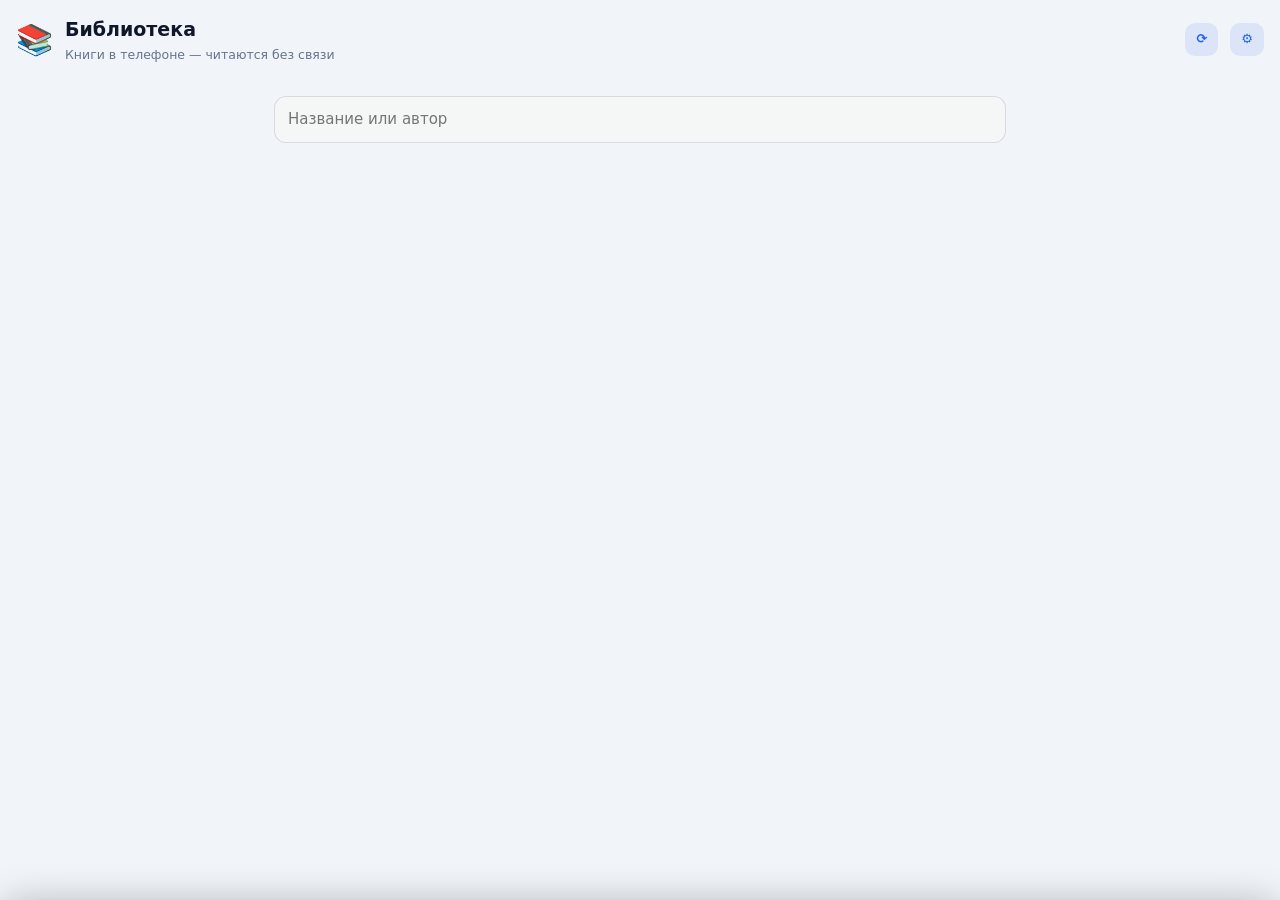
==== app/src/main/assets/library.html @ a39f12bd "Pocket 1.5 (WIP): библиотека без связи и читалка - Library.kt: книги из модуля «Библиотека» SWDS ска" ====
<!doctype html>
<html lang="ru"><head><meta charset="utf-8"><meta name="viewport" content="width=device-width, initial-scale=1, viewport-fit=cover">
<title>Библиотека</title><link rel="stylesheet" href="app.css">
<style>
body { padding: 0 0 40px; }
.hd { padding: 16px 16px 6px; display: flex; gap: 12px; align-items: center; }
.hd .ic { font-size: 30px; } .hd h2 { margin: 0; font-size: 19px; } .hd p { margin: 2px 0 0; font-size: 12.5px; color: var(--muted); } .hd .sp { flex: 1; }
.wrap { padding: 0 14px; max-width: 760px; margin: 0 auto; }
.search { position: sticky; top: 0; z-index: 4; background: var(--bg); padding: 8px 0 10px; display: flex; gap: 8px; }
.search input { flex: 1; }
.chips { display: flex; gap: 6px; overflow-x: auto; scrollbar-width: none; padding-bottom: 8px; }
.chips::-webkit-scrollbar { display: none; }
.chips button { flex: none; padding: 7px 12px; border-radius: 99px; border: 1px solid var(--line); background: var(--surface); color: var(--text); font: inherit; font-size: 13.5px; font-weight: 600; }
.chips button.on { background: var(--accent); border-color: var(--accent); color: #fff; }
.h { font-size: 11.5px; font-weight: 700; text-transform: uppercase; letter-spacing: .06em; color: var(--muted); margin: 16px 2px 8px; }
.cont { display: grid; grid-auto-flow: column; grid-auto-columns: 84%; gap: 10px; overflow-x: auto; scroll-snap-type: x mandatory; padding-bottom: 6px; scrollbar-width: none; }
.cc { display: flex; gap: 12px; background: var(--surface); border: 1px solid var(--line); border-radius: 18px; padding: 12px; scroll-snap-align: start; }
.cc .cv { width: 70px; flex: none; }
.cc .bd { flex: 1; min-width: 0; display: flex; flex-direction: column; gap: 3px; }
.cc b { font-size: 15px; line-height: 1.25; display: -webkit-box; -webkit-line-clamp: 2; -webkit-box-orient: vertical; overflow: hidden; }
.cc small { color: var(--muted); font-size: 12.5px; }
.bar { height: 6px; border-radius: 6px; background: var(--line); overflow: hidden; margin-top: auto; } .bar i { display: block; height: 100%; background: var(--accent); }
.grid { display: grid; grid-template-columns: repeat(auto-fill, minmax(102px, 1fr)); gap: 16px 12px; }
.bk { min-width: 0; } .bk .t { font-size: 12.5px; font-weight: 700; line-height: 1.25; margin-top: 7px; display: -webkit-box; -webkit-line-clamp: 2; -webkit-box-orient: vertical; overflow: hidden; }
.bk .a { font-size: 11px; color: var(--muted); white-space: nowrap; overflow: hidden; text-overflow: ellipsis; }
.cv { position: relative; aspect-ratio: 2/3; border-radius: 5px 9px 9px 5px; overflow: hidden; box-shadow: 0 1px 2px rgba(0,0,0,.2), 0 8px 18px -8px rgba(0,0,0,.5); background: #334155; }
.cv img { width: 100%; height: 100%; object-fit: cover; display: block; }
.cv::before { content: ""; position: absolute; left: 0; top: 0; bottom: 0; width: 7%; z-index: 2; background: linear-gradient(90deg, rgba(0,0,0,.28), rgba(255,255,255,.12) 55%, transparent); }
.cv .gen { position: absolute; inset: 0; padding: 20% 10% 10% 14%; color: #fff; display: flex; flex-direction: column; }
.cv .gen .gt { font: 700 12px/1.15 Georgia, serif; display: -webkit-box; -webkit-line-clamp: 5; -webkit-box-orient: vertical; overflow: hidden; }
.cv .gen .ga { margin-top: auto; font-size: 9.5px; opacity: .85; }
.cv .fmt { position: absolute; z-index: 3; right: 5px; top: 5px; font: 800 8.5px/1 sans-serif; padding: 3px 5px; border-radius: 4px; background: rgba(0,0,0,.55); color: #fff; }
.cv .pr { position: absolute; z-index: 3; left: 0; right: 0; bottom: 0; height: 4px; background: rgba(0,0,0,.35); } .cv .pr i { display: block; height: 100%; background: var(--accent); }
.cv .wait { position: absolute; inset: 0; z-index: 4; background: rgba(0,0,0,.5); color: #fff; display: grid; place-items: center; font-size: 11px; font-weight: 700; text-align: center; padding: 6px; }
.cv .ok { position: absolute; z-index: 3; left: 10%; bottom: 8px; width: 20px; height: 20px; border-radius: 50%; background: #16a34a; color: #fff; display: grid; place-items: center; font-size: 11px; }
.st { font-size: 12.5px; color: var(--muted); padding: 2px 2px 0; min-height: 18px; }
.empty { text-align: center; padding: 40px 18px; color: var(--muted); }
.empty .ic { font-size: 48px; } .empty b { display: block; color: var(--text); font-size: 17px; margin: 8px 0 6px; }
.sheet { position: fixed; left: 0; right: 0; bottom: 0; z-index: 20; background: var(--surface); border-radius: 20px 20px 0 0; padding: 18px 18px 26px; box-shadow: 0 -10px 40px rgba(0,0,0,.3); transform: translateY(105%); transition: transform .22s; }
.sheet.on { transform: none; }
.dim { position: fixed; inset: 0; z-index: 19; background: rgba(0,0,0,.35); display: none; } .dim.on { display: block; }
.row { display: flex; align-items: center; gap: 12px; padding: 10px 0; border-bottom: 1px solid var(--line); font-size: 15px; }
.row span { flex: 1; } .row small { display: block; color: var(--muted); font-size: 12.5px; }
.row input[type=checkbox] { width: 22px; height: 22px; accent-color: var(--accent); }
</style></head>
<body>
<div class="hd"><span class="ic">📚</span><div><h2>Библиотека</h2><p id="sub">Книги в телефоне — читаются без связи</p></div><span class="sp"></span>
  <button class="btn sm" id="syncb">⟳</button><button class="btn sm" id="setb">⚙</button></div>
<div class="wrap">
  <div class="st" id="st"></div>
  <div id="contw" style="display:none"><div class="h">Продолжить</div><div class="cont" id="cont"></div></div>
  <div class="search"><input type="text" id="q" placeholder="Название или автор"></div>
  <div class="chips" id="chips"></div>
  <div class="grid" id="grid"></div>
</div>
<div class="dim" id="dim"></div>
<div class="sheet" id="sheet">
  <div style="font-weight:800;font-size:17px;margin-bottom:6px">Библиотека в телефоне</div>
  <label class="row"><span>Скачивать книги в фоне<small>Какие — решаете в SWDS: папки и полки с отметкой «📱 На телефон» и книги «Читаю»</small></span><input type="checkbox" id="en"></label>
  <label class="row"><span>Только по Wi-Fi<small>Прогресс чтения и цитаты уходят по любой сети</small></span><input type="checkbox" id="wifi"></label>
  <div class="row"><span>Занято<small id="used"></small></span><button class="btn sm danger" id="clear">Очистить</button></div>
  <button class="btn full" id="srv" style="margin-top:12px">Открыть библиотеку в SWDS</button>
</div>
<script src="app.js"></script>
<script>
let L = {books: []}, filter = "", q = "", busy = false;
const ICON = {pdf: "📕", xlsx: "📊", csv: "📊", ods: "📊", docx: "📄", odt: "📄", pptx: "📽", cbz: "🖼", txt: "📝", md: "📝"};
function hue(s) { let h = 0; for (const c of String(s || "")) h = (h * 31 + c.charCodeAt(0)) >>> 0; return h % 360; }
function cover(b) {
  const fm = (b.fmt || "").toUpperCase().replace(".ZIP", "");
  const pr = b.progress > 0 && b.status !== "done" ? `<span class="pr"><i style="width:${Math.round(b.progress * 100)}%"></i></span>` : "";
  const ok = b.status === "done" ? '<span class="ok">✓</span>' : "";
  const wait = b.local ? "" : `<span class="wait">${b.removed ? "Удалена с телефона" : "⬇ ждёт скачивания"}</span>`;
  if (b.cover_file) return `<div class="cv"><img src="${esc(b.cover_file)}" alt="" loading="lazy"><span class="fmt">${esc(fm)}</span>${pr}${ok}${wait}</div>`;
  const h = hue((b.author || "") + b.title);
  return `<div class="cv" style="background:linear-gradient(160deg,hsl(${h} 48% 36%),hsl(${(h + 40) % 360} 52% 18%))"><div class="gen"><div class="gt">${esc(b.title)}</div><div class="ga">${esc(b.author || "")}</div></div><span class="fmt">${esc(fm)}</span>${pr}${ok}${wait}</div>`;
}
function plural(n, a, b, c) { const m10 = n % 10, m100 = n % 100; return m10 === 1 && m100 !== 11 ? a : m10 >= 2 && m10 <= 4 && (m100 < 12 || m100 > 14) ? b : c; }
function render() {
  const books = L.books.slice().sort((a, b) => (b.opened_at || 0) - (a.opened_at || 0) || String(a.title).localeCompare(b.title, "ru"));
  const local = books.filter(b => b.local).length;
  $("sub").textContent = books.length ? `${local} из ${books.length} ${plural(books.length, "книги", "книг", "книг")} в телефоне · ${human(L.bytes)}` : "Книги в телефоне — читаются без связи";
  $("st").textContent = L.status ? L.status + (L.total ? ` (${L.done}/${L.total})` : "") : (L.outbox ? `Ждут отправки на сервер: ${L.outbox}` : (L.synced_at ? "Обновлено " + new Date(L.synced_at).toLocaleString("ru", {day: "numeric", month: "short", hour: "2-digit", minute: "2-digit"}) : ""));
  const reading = books.filter(b => b.local && b.status === "reading");
  $("contw").style.display = reading.length ? "" : "none";
  $("cont").innerHTML = reading.map(b => `<div class="cc" data-id="${b.id}">${cover(b)}<div class="bd"><b>${esc(b.title)}</b><small>${esc(b.author || "")}</small>
    <div class="bar"><i style="width:${Math.round((b.progress || 0) * 100)}%"></i></div><small>${Math.round((b.progress || 0) * 100)}%</small></div></div>`).join("");
  const groups = [["", "Все"], ["reading", "Читаю"], ["want", "Хочу"], ["done", "Прочитано"], ["pdf", "PDF"], ["table", "Таблицы"]];
  $("chips").innerHTML = groups.map(([k, l]) => `<button data-f="${k}" class="${filter === k ? "on" : ""}">${l}</button>`).join("");
  const ql = q.toLowerCase();
  const list = books.filter(b => (!filter || b.status === filter || b.fmt === filter || b.kind === filter) && (!ql || (b.title + " " + (b.author || "")).toLowerCase().includes(ql)));
  $("grid").innerHTML = list.length ? list.map(b => `<div class="bk" data-id="${b.id}">${cover(b)}<div class="t">${esc(b.title)}</div><div class="a">${esc(b.author || (b.fmt || "").toUpperCase())}</div></div>`).join("")
    : `<div class="empty" style="grid-column:1/-1"><div class="ic">📚</div><b>${books.length ? "Ничего не нашлось" : "Пока нет книг"}</b>${books.length ? "" :
      "В SWDS откройте «Библиотеку» → «📁 Папки» и отметьте «📱 На телефон» (или добавьте книгу на полку с отметкой 📱). Книги, которые вы читаете, скачиваются сами."}</div>`;
}
async function load() { const r = await P.call("lib_list"); if (r.ok) { L = r; render(); } return r; }
let pollT;
async function poll() { clearTimeout(pollT); const r = await load(); if (r.status) pollT = setTimeout(poll, 1200); }
document.addEventListener("click", async e => {
  const b = e.target.closest("[data-id]");
  if (b) { const r = await P.call("open_reader", {id: b.dataset.id}); if (!r.ok) { toast(r.error); setTimeout(poll, 800); } return; }
  const f = e.target.closest("[data-f]"); if (f) { filter = f.dataset.f; render(); }
});
$("q").oninput = e => { q = e.target.value.trim(); render(); };
$("syncb").onclick = async () => { await P.call("lib_sync"); toast("Синхронизирую библиотеку…"); setTimeout(poll, 800); };
const sheet = on => { $("sheet").classList.toggle("on", on); $("dim").classList.toggle("on", on); };
$("setb").onclick = () => { const s = P.state(); $("en").checked = s.library_enabled !== false; $("wifi").checked = s.library_wifi_only !== false; $("used").textContent = human(L.bytes || 0); sheet(true); };
$("dim").onclick = () => sheet(false);
$("en").onchange = e => P.call("lib_set", {enabled: e.target.checked});
$("wifi").onchange = e => P.call("lib_set", {wifi_only: e.target.checked});
$("clear").onclick = async () => { if (!confirm("Удалить скачанные книги с телефона? Прогресс и цитаты сохранятся на сервере.")) return; await P.call("lib_clear"); sheet(false); load(); };
$("srv").onclick = () => P.call("open_main", {path: "/modules/library/window"});
P.on("resume", () => load());
load().then(r => { if (r.ok && (!r.synced_at || Date.now() - r.synced_at > 10 * 60000)) { P.call("lib_sync", {manual: false}); setTimeout(poll, 1500); } });
</script>
</body></html>
---- app/src/main/assets/app.css ----
:root {
  --bg: #f1f4f9; --surface: #ffffff; --text: #0f172a; --muted: #64748b; --accent: #2563eb; --topbar: #0f172a;
  --line: color-mix(in srgb, var(--text) 12%, transparent);
  --soft: color-mix(in srgb, var(--accent) 10%, transparent);
}
* { box-sizing: border-box; -webkit-tap-highlight-color: transparent; }
html, body { margin: 0; background: var(--bg); color: var(--text);
  font: 15px/1.45 system-ui, -apple-system, "Segoe UI", Roboto, sans-serif; }
body { padding: 0 0 32px; }
.top { background: var(--topbar); color: #fff; padding: 22px 18px 18px; }
.top h1 { margin: 0; font-size: 22px; letter-spacing: -.01em; }
.top p { margin: 4px 0 0; opacity: .75; font-size: 13.5px; }
.wrap { padding: 14px 14px 0; max-width: 640px; margin: 0 auto; }
.sec-tabs { position: sticky; top: 0; z-index: 10; display: flex; gap: 6px; padding: 10px 14px; overflow-x: auto; background: var(--bg); scrollbar-width: none; border-bottom: 1px solid var(--line); }
.sec-tabs::-webkit-scrollbar { display: none; }
.sec-tabs button { flex: none; padding: 9px 13px; border-radius: 12px; border: 1px solid var(--line); background: var(--surface); color: var(--text); font: inherit; font-size: 14px; font-weight: 600; }
.sec-tabs button.on { background: var(--accent); border-color: var(--accent); color: #fff; }
.card { background: var(--surface); border: 1px solid var(--line); border-radius: 16px; padding: 14px 16px; margin-bottom: 12px; }
.card h2 { margin: 0 0 10px; font-size: 12px; text-transform: uppercase; letter-spacing: .07em; color: var(--muted); }
.row { display: flex; align-items: center; gap: 10px; padding: 10px 0; border-top: 1px solid var(--line); }
.row:first-of-type { border-top: none; }
.row .t { flex: 1; min-width: 0; }
.row .t b { display: block; font-weight: 600; }
.row .t small { display: block; color: var(--muted); font-size: 12.5px; margin-top: 1px; }
.muted { color: var(--muted); font-size: 13px; }
.btn { display: inline-flex; align-items: center; justify-content: center; gap: 6px; border: none; border-radius: 12px;
  padding: 12px 16px; font: inherit; font-weight: 600; background: var(--soft); color: var(--accent); cursor: pointer; }
.btn.pri { background: var(--accent); color: #fff; }
.btn.full { width: 100%; }
.btn.sm { padding: 7px 11px; font-size: 13px; border-radius: 10px; }
.btn.danger { color: #dc2626; background: color-mix(in srgb, #dc2626 10%, transparent); }
.btn:disabled { opacity: .55; }
.btns { display: flex; gap: 8px; flex-wrap: wrap; margin-top: 10px; }
input[type=text], input[type=url], input[type=number], textarea, select {
  width: 100%; padding: 12px 13px; border-radius: 12px; border: 1px solid var(--line); background: color-mix(in srgb, var(--text) 4%, var(--surface));
  color: var(--text); font: inherit; outline: none; }
input:focus, textarea:focus, select:focus { border-color: var(--accent); }
textarea { min-height: 96px; resize: vertical; }
label.f { display: block; margin: 10px 0; font-size: 13px; font-weight: 600; }
label.f > input, label.f > select, label.f > textarea { margin-top: 6px; font-weight: 400; }
.sw { position: relative; width: 46px; height: 28px; flex: none; }
.sw input { opacity: 0; width: 0; height: 0; }
.sw span { position: absolute; inset: 0; background: color-mix(in srgb, var(--text) 18%, transparent); border-radius: 99px; transition: .2s; }
.sw span:before { content: ""; position: absolute; width: 22px; height: 22px; left: 3px; top: 3px; background: #fff; border-radius: 50%;
  transition: .2s; box-shadow: 0 1px 3px rgba(0,0,0,.25); }
.sw input:checked + span { background: var(--accent); }
.sw input:checked + span:before { transform: translateX(18px); }
.pill { display: inline-block; padding: 2px 8px; border-radius: 99px; font-size: 11.5px; background: var(--soft); color: var(--accent); }
.pill.warn { background: color-mix(in srgb, #f59e0b 16%, transparent); color: #b45309; }
.pill.ok { background: color-mix(in srgb, #10b981 16%, transparent); color: #047857; }
.chips { display: flex; gap: 8px; flex-wrap: wrap; }
.chip { padding: 9px 12px; border-radius: 12px; border: 1px solid var(--line); background: var(--surface); font-size: 14px; cursor: pointer; }
.chip.on { border-color: var(--accent); background: var(--soft); color: var(--accent); font-weight: 600; }
.prog { height: 6px; border-radius: 99px; background: color-mix(in srgb, var(--text) 10%, transparent); overflow: hidden; margin-top: 6px; }
.prog i { display: block; height: 100%; width: 0; background: var(--accent); transition: width .2s; }
.toast { position: fixed; left: 50%; bottom: 22px; transform: translateX(-50%); background: #0f172a; color: #fff; padding: 10px 16px;
  border-radius: 12px; font-size: 14px; z-index: 99; max-width: 90%; text-align: center; }
.err { color: #dc2626; font-size: 13.5px; margin-top: 8px; }
.ok { color: #059669; font-size: 13.5px; margin-top: 8px; }
.hide { display: none !important; }
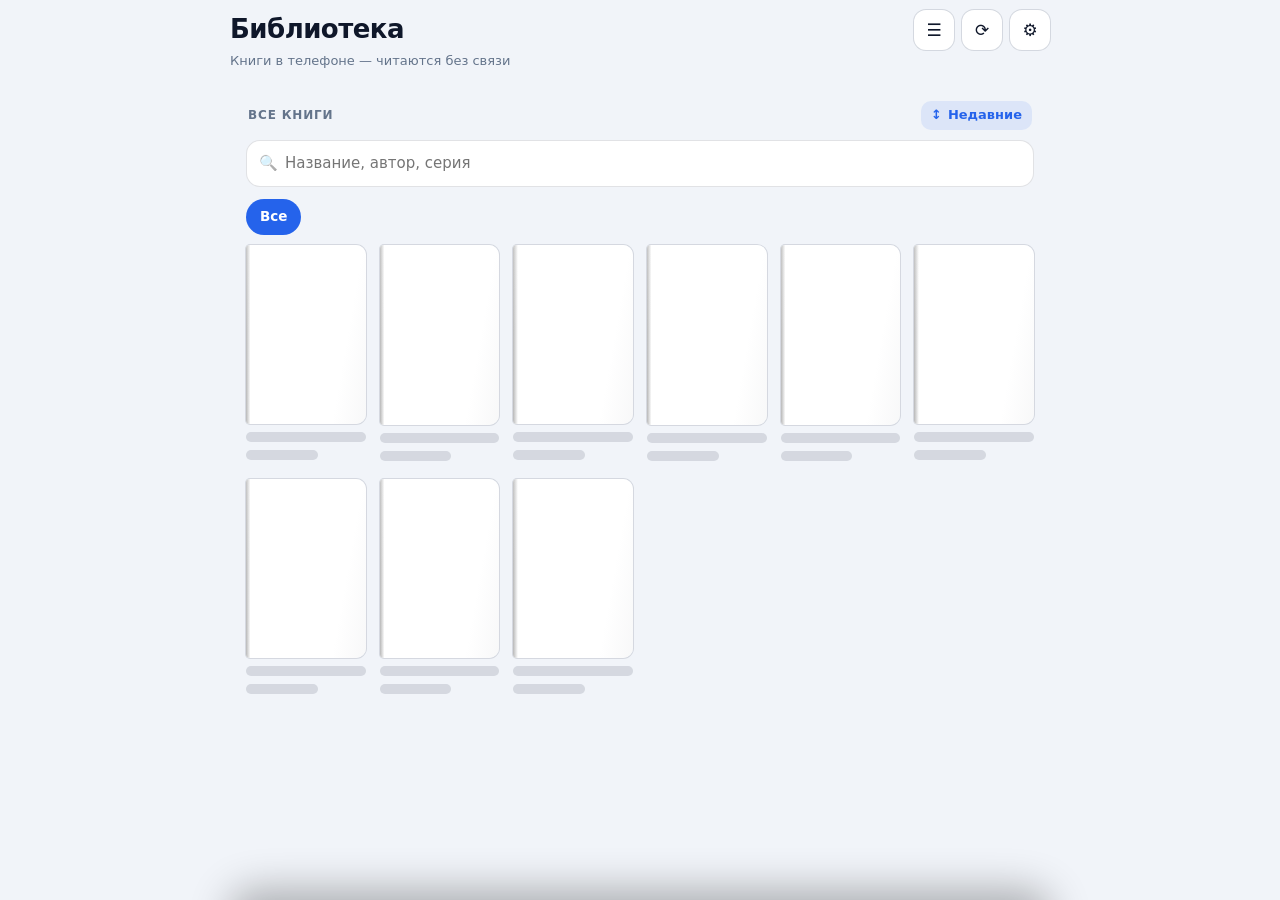
==== commit f331c72b: "Library: fix endless «начал скачивать», redesign library screen - Library.list() did not include boo" ====
--- a/app/src/main/assets/library.html
+++ b/app/src/main/assets/library.html
@@ -2,115 +2,415 @@
 <html lang="ru"><head><meta charset="utf-8"><meta name="viewport" content="width=device-width, initial-scale=1, viewport-fit=cover">
 <title>Библиотека</title><link rel="stylesheet" href="app.css">
 <style>
-body { padding: 0 0 40px; }
-.hd { padding: 16px 16px 6px; display: flex; gap: 12px; align-items: center; }
-.hd .ic { font-size: 30px; } .hd h2 { margin: 0; font-size: 19px; } .hd p { margin: 2px 0 0; font-size: 12.5px; color: var(--muted); } .hd .sp { flex: 1; }
-.wrap { padding: 0 14px; max-width: 760px; margin: 0 auto; }
-.search { position: sticky; top: 0; z-index: 4; background: var(--bg); padding: 8px 0 10px; display: flex; gap: 8px; }
-.search input { flex: 1; }
-.chips { display: flex; gap: 6px; overflow-x: auto; scrollbar-width: none; padding-bottom: 8px; }
+:root { --r: 18px; --ease: cubic-bezier(.2, .8, .2, 1); --shadow: 0 1px 2px rgba(0,0,0,.08), 0 10px 26px -14px rgba(0,0,0,.45); }
+html { scroll-behavior: smooth; }
+body { padding: 0 0 calc(40px + env(safe-area-inset-bottom)); overscroll-behavior-y: contain; }
+button { font: inherit; color: inherit; }
+.wrap { padding: 0 16px; max-width: 820px; margin: 0 auto; }
+
+/* шапка */
+.hd { position: sticky; top: 0; z-index: 10; background: color-mix(in srgb, var(--bg) 88%, transparent); backdrop-filter: blur(14px); -webkit-backdrop-filter: blur(14px);
+  padding: calc(10px + env(safe-area-inset-top)) 16px 10px; transition: box-shadow .25s; }
+.hd.sc { box-shadow: 0 1px 0 var(--line); }
+.hd-row { display: flex; align-items: center; gap: 8px; max-width: 820px; margin: 0 auto; }
+.hd h1 { margin: 0; font-size: 26px; font-weight: 800; letter-spacing: -.02em; flex: 1; transition: font-size .25s var(--ease); }
+.hd.sc h1 { font-size: 19px; }
+.ib { width: 40px; height: 40px; border-radius: 12px; border: 0; background: var(--surface); box-shadow: 0 0 0 1px var(--line); display: grid; place-items: center; font-size: 17px; cursor: pointer; transition: transform .15s; }
+.ib:active { transform: scale(.92); }
+.ib.spin span { display: inline-block; animation: spin 1s linear infinite; }
+@keyframes spin { to { transform: rotate(360deg); } }
+.sub { font-size: 13px; color: var(--muted); max-width: 820px; margin: 2px auto 0; display: flex; gap: 8px; align-items: center; min-height: 18px; }
+.dl { max-width: 820px; margin: 8px auto 0; display: none; align-items: center; gap: 10px; font-size: 12.5px; color: var(--muted); }
+.dl.on { display: flex; animation: fadeIn .3s var(--ease); }
+.dl .pb { flex: 1; height: 4px; border-radius: 4px; background: var(--line); overflow: hidden; }
+.dl .pb i { display: block; height: 100%; background: var(--accent); width: 0; transition: width .5s var(--ease); }
+.dl .pb.ind i { width: 35%; animation: indet 1.2s ease-in-out infinite; }
+@keyframes indet { from { transform: translateX(-100%); } to { transform: translateX(290%); } }
+
+/* поиск и фильтры */
+.tools { display: flex; gap: 8px; margin: 6px 0 10px; }
+.sbox { flex: 1; position: relative; }
+.sbox input { padding-left: 38px; padding-right: 36px; border-radius: 14px; background: var(--surface); }
+.sbox .si { position: absolute; left: 13px; top: 50%; transform: translateY(-50%); opacity: .5; pointer-events: none; }
+.sbox .sx { position: absolute; right: 6px; top: 50%; transform: translateY(-50%); border: 0; background: none; width: 30px; height: 30px; border-radius: 50%; opacity: .55; display: none; }
+.sbox.has .sx { display: block; }
+.chips { display: flex; gap: 6px; overflow-x: auto; scrollbar-width: none; padding: 2px 0 10px; margin: 0 -16px; padding-left: 16px; padding-right: 16px; flex-wrap: nowrap; }
 .chips::-webkit-scrollbar { display: none; }
-.chips button { flex: none; padding: 7px 12px; border-radius: 99px; border: 1px solid var(--line); background: var(--surface); color: var(--text); font: inherit; font-size: 13.5px; font-weight: 600; }
-.chips button.on { background: var(--accent); border-color: var(--accent); color: #fff; }
-.h { font-size: 11.5px; font-weight: 700; text-transform: uppercase; letter-spacing: .06em; color: var(--muted); margin: 16px 2px 8px; }
-.cont { display: grid; grid-auto-flow: column; grid-auto-columns: 84%; gap: 10px; overflow-x: auto; scroll-snap-type: x mandatory; padding-bottom: 6px; scrollbar-width: none; }
-.cc { display: flex; gap: 12px; background: var(--surface); border: 1px solid var(--line); border-radius: 18px; padding: 12px; scroll-snap-align: start; }
-.cc .cv { width: 70px; flex: none; }
-.cc .bd { flex: 1; min-width: 0; display: flex; flex-direction: column; gap: 3px; }
-.cc b { font-size: 15px; line-height: 1.25; display: -webkit-box; -webkit-line-clamp: 2; -webkit-box-orient: vertical; overflow: hidden; }
-.cc small { color: var(--muted); font-size: 12.5px; }
-.bar { height: 6px; border-radius: 6px; background: var(--line); overflow: hidden; margin-top: auto; } .bar i { display: block; height: 100%; background: var(--accent); }
-.grid { display: grid; grid-template-columns: repeat(auto-fill, minmax(102px, 1fr)); gap: 16px 12px; }
-.bk { min-width: 0; } .bk .t { font-size: 12.5px; font-weight: 700; line-height: 1.25; margin-top: 7px; display: -webkit-box; -webkit-line-clamp: 2; -webkit-box-orient: vertical; overflow: hidden; }
-.bk .a { font-size: 11px; color: var(--muted); white-space: nowrap; overflow: hidden; text-overflow: ellipsis; }
-.cv { position: relative; aspect-ratio: 2/3; border-radius: 5px 9px 9px 5px; overflow: hidden; box-shadow: 0 1px 2px rgba(0,0,0,.2), 0 8px 18px -8px rgba(0,0,0,.5); background: #334155; }
-.cv img { width: 100%; height: 100%; object-fit: cover; display: block; }
-.cv::before { content: ""; position: absolute; left: 0; top: 0; bottom: 0; width: 7%; z-index: 2; background: linear-gradient(90deg, rgba(0,0,0,.28), rgba(255,255,255,.12) 55%, transparent); }
-.cv .gen { position: absolute; inset: 0; padding: 20% 10% 10% 14%; color: #fff; display: flex; flex-direction: column; }
-.cv .gen .gt { font: 700 12px/1.15 Georgia, serif; display: -webkit-box; -webkit-line-clamp: 5; -webkit-box-orient: vertical; overflow: hidden; }
+.chips button { flex: none; padding: 8px 14px; border-radius: 99px; border: 0; box-shadow: 0 0 0 1px var(--line); background: var(--surface); font-size: 13.5px; font-weight: 600;
+  transition: background .2s, color .2s, transform .15s; }
+.chips button:active { transform: scale(.95); }
+.chips button.on { background: var(--accent); color: #fff; box-shadow: none; }
+.chips button small { opacity: .7; font-weight: 500; margin-left: 3px; }
+
+/* продолжить чтение */
+.h { font-size: 12px; font-weight: 800; text-transform: uppercase; letter-spacing: .07em; color: var(--muted); margin: 18px 2px 10px; display: flex; align-items: center; }
+.h .sp { flex: 1; }
+.hero { position: relative; display: flex; gap: 16px; padding: 16px; border-radius: 22px; overflow: hidden; color: #fff; cursor: pointer; box-shadow: var(--shadow);
+  background: linear-gradient(135deg, color-mix(in srgb, var(--accent) 85%, #000), color-mix(in srgb, var(--accent) 45%, #0b1020)); transition: transform .2s var(--ease); }
+.hero:active { transform: scale(.985); }
+.hero .bg { position: absolute; inset: -20px; background-size: cover; background-position: center; filter: blur(28px) saturate(1.3); opacity: .45; }
+.hero > * { position: relative; }
+.hero .cv { width: 92px; flex: none; }
+.hero .bd { flex: 1; min-width: 0; display: flex; flex-direction: column; }
+.hero .k { font-size: 11.5px; font-weight: 700; letter-spacing: .06em; text-transform: uppercase; opacity: .8; }
+.hero b { font-size: 18px; line-height: 1.2; margin-top: 4px; display: -webkit-box; -webkit-line-clamp: 3; -webkit-box-orient: vertical; overflow: hidden; }
+.hero small { opacity: .85; font-size: 13px; margin-top: 3px; white-space: nowrap; overflow: hidden; text-overflow: ellipsis; }
+.hero .go { margin-top: auto; display: flex; align-items: center; gap: 10px; padding-top: 12px; }
+.hero .go .pb { flex: 1; height: 6px; border-radius: 6px; background: rgba(255,255,255,.25); overflow: hidden; }
+.hero .go .pb i { display: block; height: 100%; background: #fff; border-radius: 6px; }
+.hero .go span { font-weight: 800; font-size: 13px; }
+.cont { display: grid; grid-auto-flow: column; grid-auto-columns: 74%; gap: 10px; overflow-x: auto; scroll-snap-type: x mandatory; padding: 10px 16px 4px; margin: 0 -16px;
+  scrollbar-width: none; scroll-padding: 16px; }
+.cont::-webkit-scrollbar { display: none; }
+.cc { display: flex; gap: 12px; background: var(--surface); border-radius: var(--r); padding: 10px; scroll-snap-align: start; box-shadow: 0 0 0 1px var(--line); cursor: pointer; transition: transform .2s var(--ease); }
+.cc:active { transform: scale(.97); }
+.cc .cv { width: 50px; flex: none; }
+.cc .bd { flex: 1; min-width: 0; display: flex; flex-direction: column; gap: 2px; }
+.cc b { font-size: 14px; line-height: 1.25; display: -webkit-box; -webkit-line-clamp: 2; -webkit-box-orient: vertical; overflow: hidden; }
+.cc small { color: var(--muted); font-size: 12px; }
+.mini { height: 4px; border-radius: 4px; background: var(--line); overflow: hidden; margin-top: auto; } .mini i { display: block; height: 100%; background: var(--accent); }
+
+/* сетка и список */
+.grid { display: grid; grid-template-columns: repeat(auto-fill, minmax(104px, 1fr)); gap: 18px 14px; }
+.bk { min-width: 0; cursor: pointer; -webkit-user-select: none; user-select: none; animation: rise .45s var(--ease) both; animation-delay: calc(var(--i, 0) * 28ms); }
+.bk .cv { transition: transform .2s var(--ease), box-shadow .2s; }
+.bk:active .cv { transform: scale(.95); }
+.bk .t { font-size: 12.8px; font-weight: 700; line-height: 1.25; margin-top: 8px; display: -webkit-box; -webkit-line-clamp: 2; -webkit-box-orient: vertical; overflow: hidden; }
+.bk .a { font-size: 11.5px; color: var(--muted); white-space: nowrap; overflow: hidden; text-overflow: ellipsis; margin-top: 1px; }
+@keyframes rise { from { opacity: 0; transform: translateY(10px) scale(.98); } }
+@keyframes fadeIn { from { opacity: 0; } }
+.list { display: flex; flex-direction: column; gap: 2px; }
+.li { display: flex; gap: 12px; align-items: center; padding: 8px; border-radius: 14px; cursor: pointer; animation: rise .4s var(--ease) both; animation-delay: calc(var(--i, 0) * 20ms); transition: background .15s; }
+.li:active { background: var(--surface); }
+.li .cv { width: 46px; flex: none; }
+.li .bd { flex: 1; min-width: 0; }
+.li b { display: block; font-size: 14.5px; white-space: nowrap; overflow: hidden; text-overflow: ellipsis; }
+.li small { display: block; color: var(--muted); font-size: 12.5px; white-space: nowrap; overflow: hidden; text-overflow: ellipsis; }
+.li .mini { margin-top: 6px; }
+.li .mo { border: 0; background: none; width: 36px; height: 36px; border-radius: 50%; font-size: 18px; color: var(--muted); }
+
+/* обложка */
+.cv { position: relative; aspect-ratio: 2/3; border-radius: 4px 10px 10px 4px; overflow: hidden; box-shadow: 0 1px 2px rgba(0,0,0,.18), 0 10px 20px -10px rgba(0,0,0,.55); background: #334155; }
+.cv img { position: absolute; inset: 0; width: 100%; height: 100%; object-fit: cover; display: block; opacity: 0; transition: opacity .4s; }
+.cv img.ld { opacity: 1; }
+.cv::before { content: ""; position: absolute; left: 0; top: 0; bottom: 0; width: 7%; z-index: 2; background: linear-gradient(90deg, rgba(0,0,0,.28), rgba(255,255,255,.14) 55%, transparent); }
+.cv::after { content: ""; position: absolute; inset: 0; z-index: 2; background: linear-gradient(160deg, rgba(255,255,255,.14), transparent 40%); pointer-events: none; }
+.cv .gen { position: absolute; inset: 0; padding: 18% 10% 10% 14%; color: #fff; display: flex; flex-direction: column; }
+.cv .gen .gt { font: 700 12px/1.15 Georgia, serif; display: -webkit-box; -webkit-line-clamp: 5; -webkit-box-orient: vertical; overflow: hidden; text-shadow: 0 1px 2px rgba(0,0,0,.3); }
 .cv .gen .ga { margin-top: auto; font-size: 9.5px; opacity: .85; }
-.cv .fmt { position: absolute; z-index: 3; right: 5px; top: 5px; font: 800 8.5px/1 sans-serif; padding: 3px 5px; border-radius: 4px; background: rgba(0,0,0,.55); color: #fff; }
+.cv .gen .gi { font-size: 22px; margin-bottom: 6px; opacity: .9; }
+.cv .fmt { position: absolute; z-index: 3; right: 5px; top: 5px; font: 800 8.5px/1 sans-serif; padding: 3px 5px; border-radius: 5px; background: rgba(0,0,0,.55); color: #fff; letter-spacing: .03em; }
 .cv .pr { position: absolute; z-index: 3; left: 0; right: 0; bottom: 0; height: 4px; background: rgba(0,0,0,.35); } .cv .pr i { display: block; height: 100%; background: var(--accent); }
-.cv .wait { position: absolute; inset: 0; z-index: 4; background: rgba(0,0,0,.5); color: #fff; display: grid; place-items: center; font-size: 11px; font-weight: 700; text-align: center; padding: 6px; }
-.cv .ok { position: absolute; z-index: 3; left: 10%; bottom: 8px; width: 20px; height: 20px; border-radius: 50%; background: #16a34a; color: #fff; display: grid; place-items: center; font-size: 11px; }
-.st { font-size: 12.5px; color: var(--muted); padding: 2px 2px 0; min-height: 18px; }
-.empty { text-align: center; padding: 40px 18px; color: var(--muted); }
-.empty .ic { font-size: 48px; } .empty b { display: block; color: var(--text); font-size: 17px; margin: 8px 0 6px; }
-.sheet { position: fixed; left: 0; right: 0; bottom: 0; z-index: 20; background: var(--surface); border-radius: 20px 20px 0 0; padding: 18px 18px 26px; box-shadow: 0 -10px 40px rgba(0,0,0,.3); transform: translateY(105%); transition: transform .22s; }
+.cv .badge { position: absolute; z-index: 4; left: 8px; top: 5px; min-width: 22px; height: 22px; border-radius: 11px; display: grid; place-items: center; font-size: 11px; color: #fff;
+  background: rgba(15,23,42,.72); backdrop-filter: blur(6px); padding: 0 6px; }
+.cv .badge.done { background: #16a34a; }
+.cv.off img, .cv.off .gen { filter: grayscale(.55) brightness(.8); }
+.cv .busy { position: absolute; inset: 0; z-index: 5; background: rgba(0,0,0,.45); display: grid; place-items: center; animation: fadeIn .25s; }
+.cv .busy i { width: 26px; height: 26px; border-radius: 50%; border: 3px solid rgba(255,255,255,.3); border-top-color: #fff; animation: spin .8s linear infinite; }
+.cv.mini-cv .fmt, .cv.mini-cv .badge, .cv.mini-cv .gt, .cv.mini-cv .ga { display: none; }
+.cv.mini-cv .gen { padding: 0; align-items: center; justify-content: center; } .cv.mini-cv .gen .gi { margin: 0; font-size: 18px; }
+
+/* скелет */
+.sk .cv { background: linear-gradient(100deg, var(--surface) 30%, color-mix(in srgb, var(--text) 7%, var(--surface)) 50%, var(--surface) 70%); background-size: 300% 100%; animation: shimmer 1.3s infinite; box-shadow: 0 0 0 1px var(--line); }
+.sk .t, .sk .a { height: 10px; border-radius: 5px; background: var(--line); margin-top: 8px; } .sk .a { width: 60%; }
+@keyframes shimmer { from { background-position: 100% 0; } to { background-position: -100% 0; } }
+
+.empty { text-align: center; padding: 50px 22px; color: var(--muted); animation: fadeIn .4s; }
+.empty .ic { font-size: 54px; } .empty b { display: block; color: var(--text); font-size: 18px; margin: 10px 0 6px; } .empty p { margin: 0 0 16px; line-height: 1.5; }
+
+/* листы */
+.dim { position: fixed; inset: 0; z-index: 19; background: rgba(0,0,0,.42); opacity: 0; pointer-events: none; transition: opacity .25s; }
+.dim.on { opacity: 1; pointer-events: auto; }
+.sheet { position: fixed; left: 0; right: 0; bottom: 0; z-index: 20; background: var(--surface); border-radius: 24px 24px 0 0; max-height: 88vh; overflow-y: auto;
+  padding: 8px 18px calc(22px + env(safe-area-inset-bottom)); box-shadow: 0 -12px 40px rgba(0,0,0,.3); transform: translateY(105%); transition: transform .32s var(--ease);
+  max-width: 820px; margin: 0 auto; overscroll-behavior: contain; }
 .sheet.on { transform: none; }
-.dim { position: fixed; inset: 0; z-index: 19; background: rgba(0,0,0,.35); display: none; } .dim.on { display: block; }
-.row { display: flex; align-items: center; gap: 12px; padding: 10px 0; border-bottom: 1px solid var(--line); font-size: 15px; }
-.row span { flex: 1; } .row small { display: block; color: var(--muted); font-size: 12.5px; }
-.row input[type=checkbox] { width: 22px; height: 22px; accent-color: var(--accent); }
+.sheet.drag { transition: none; }
+.grab { width: 40px; height: 5px; border-radius: 3px; background: var(--line); margin: 4px auto 12px; }
+.sheet h3 { margin: 0 0 6px; font-size: 18px; }
+.row { display: flex; align-items: center; gap: 12px; padding: 12px 0; border-top: 1px solid var(--line); font-size: 15px; }
+.row:first-of-type { border-top: 0; }
+.row .t { flex: 1; min-width: 0; } .row .t small { display: block; color: var(--muted); font-size: 12.5px; margin-top: 2px; }
+.seg { display: flex; background: color-mix(in srgb, var(--text) 6%, var(--surface)); border-radius: 12px; padding: 3px; gap: 2px; }
+.seg button { flex: 1; border: 0; background: none; padding: 8px 10px; border-radius: 9px; font-size: 13px; font-weight: 600; color: var(--muted); transition: background .2s, color .2s; }
+.seg button.on { background: var(--surface); color: var(--text); box-shadow: 0 1px 3px rgba(0,0,0,.12); }
+
+/* карточка книги */
+.det { display: flex; gap: 16px; padding: 4px 0 14px; }
+.det .cv { width: 104px; flex: none; }
+.det .info { flex: 1; min-width: 0; }
+.det h3 { font-size: 19px; line-height: 1.22; }
+.det .au { color: var(--muted); font-size: 14px; }
+.tags { display: flex; flex-wrap: wrap; gap: 6px; margin-top: 10px; }
+.tag { font-size: 11.5px; font-weight: 700; padding: 4px 8px; border-radius: 8px; background: color-mix(in srgb, var(--text) 7%, transparent); color: var(--muted); }
+.tag.a { background: var(--soft); color: var(--accent); }
+.desc { font-size: 14px; line-height: 1.55; color: color-mix(in srgb, var(--text) 85%, var(--muted)); max-height: 7.8em; overflow: hidden; position: relative; transition: max-height .35s var(--ease); }
+.desc.open { max-height: 80em; }
+.desc:not(.open)::after { content: ""; position: absolute; left: 0; right: 0; bottom: 0; height: 2.4em; background: linear-gradient(transparent, var(--surface)); }
+.acts { display: grid; grid-template-columns: 1fr 1fr; gap: 8px; margin-top: 14px; }
+.acts .btn { padding: 13px 10px; border-radius: 14px; }
+.acts .wide { grid-column: 1 / -1; }
+.btn { transition: transform .15s, filter .2s; } .btn:active { transform: scale(.97); }
+.prog-row { display: flex; align-items: center; gap: 10px; margin-top: 12px; font-size: 12.5px; color: var(--muted); }
+.prog-row .mini { flex: 1; height: 6px; margin: 0; }
+
+.toast { border-radius: 14px; animation: rise .3s var(--ease); bottom: calc(22px + env(safe-area-inset-bottom)); }
+.ptr { height: 0; overflow: hidden; display: grid; place-items: center; color: var(--muted); font-size: 13px; transition: height .2s; }
+@media (prefers-reduced-motion: reduce) { *, *::before, *::after { animation: none !important; transition: none !important; } }
 </style></head>
 <body>
-<div class="hd"><span class="ic">📚</span><div><h2>Библиотека</h2><p id="sub">Книги в телефоне — читаются без связи</p></div><span class="sp"></span>
-  <button class="btn sm" id="syncb">⟳</button><button class="btn sm" id="setb">⚙</button></div>
-<div class="wrap">
-  <div class="st" id="st"></div>
-  <div id="contw" style="display:none"><div class="h">Продолжить</div><div class="cont" id="cont"></div></div>
-  <div class="search"><input type="text" id="q" placeholder="Название или автор"></div>
+<header class="hd" id="hd">
+  <div class="hd-row"><h1>Библиотека</h1>
+    <button class="ib" id="viewb" title="Вид"><span>▦</span></button>
+    <button class="ib" id="syncb" title="Синхронизировать"><span>⟳</span></button>
+    <button class="ib" id="setb" title="Настройки"><span>⚙</span></button></div>
+  <div class="sub" id="sub">Книги в телефоне — читаются без связи</div>
+  <div class="dl" id="dl"><span id="dlt"></span><span class="pb" id="dlpb"><i id="dlb"></i></span></div>
+</header>
+<div class="ptr" id="ptr">↓ Потяните, чтобы обновить</div>
+<main class="wrap">
+  <section id="contw" style="display:none">
+    <div class="h">Продолжить чтение</div>
+    <div id="hero"></div>
+    <div class="cont" id="cont"></div>
+  </section>
+  <div class="h" style="margin-top:20px"><span>Все книги</span><span class="sp"></span><button class="btn sm" id="sortb" style="padding:5px 10px">↕ <span id="sortl">Недавние</span></button></div>
+  <div class="tools"><label class="sbox" id="sbox"><span class="si">🔍</span><input type="text" id="q" placeholder="Название, автор, серия" autocomplete="off"><button class="sx" id="qx" type="button">✕</button></label></div>
   <div class="chips" id="chips"></div>
-  <div class="grid" id="grid"></div>
-</div>
+  <div id="books"></div>
+</main>
+
 <div class="dim" id="dim"></div>
-<div class="sheet" id="sheet">
-  <div style="font-weight:800;font-size:17px;margin-bottom:6px">Библиотека в телефоне</div>
-  <label class="row"><span>Скачивать книги в фоне<small>Какие — решаете в SWDS: папки и полки с отметкой «📱 На телефон» и книги «Читаю»</small></span><input type="checkbox" id="en"></label>
-  <label class="row"><span>Только по Wi-Fi<small>Прогресс чтения и цитаты уходят по любой сети</small></span><input type="checkbox" id="wifi"></label>
-  <div class="row"><span>Занято<small id="used"></small></span><button class="btn sm danger" id="clear">Очистить</button></div>
-  <button class="btn full" id="srv" style="margin-top:12px">Открыть библиотеку в SWDS</button>
-</div>
+<div class="sheet" id="sheet"><div class="grab"></div><div id="sheetb"></div></div>
+
 <script src="app.js"></script>
 <script>
-let L = {books: []}, filter = "", q = "", busy = false;
-const ICON = {pdf: "📕", xlsx: "📊", csv: "📊", ods: "📊", docx: "📄", odt: "📄", pptx: "📽", cbz: "🖼", txt: "📝", md: "📝"};
+let L = { books: [] }, loaded = false, filter = "", q = "", pending = "", lastLocal = {};
+const pref = { get: (k, d) => { try { const v = localStorage.getItem("lib." + k); return v == null ? d : JSON.parse(v); } catch (e) { return d; } },
+               set: (k, v) => { try { localStorage.setItem("lib." + k, JSON.stringify(v)); } catch (e) { /* */ } } };
+let view = pref.get("view", "grid"), sort = pref.get("sort", "recent");
+const ICON = { pdf: "📕", xlsx: "📊", xls: "📊", csv: "📊", ods: "📊", docx: "📄", doc: "📄", odt: "📄", rtf: "📄", pptx: "📽", cbz: "🖼", txt: "📝", md: "📝", epub: "📖", fb2: "📖", djvu: "📜", mobi: "📗" };
+const ST = { reading: "Читаю", want: "Хочу прочитать", done: "Прочитано", new: "Новая", paused: "Отложена", dropped: "Брошена" };
+const SORTS = { recent: "Недавние", title: "Название", author: "Автор", progress: "Прогресс", added: "Скачанные" };
 function hue(s) { let h = 0; for (const c of String(s || "")) h = (h * 31 + c.charCodeAt(0)) >>> 0; return h % 360; }
-function cover(b) {
-  const fm = (b.fmt || "").toUpperCase().replace(".ZIP", "");
-  const pr = b.progress > 0 && b.status !== "done" ? `<span class="pr"><i style="width:${Math.round(b.progress * 100)}%"></i></span>` : "";
-  const ok = b.status === "done" ? '<span class="ok">✓</span>' : "";
-  const wait = b.local ? "" : `<span class="wait">${b.removed ? "Удалена с телефона" : "⬇ ждёт скачивания"}</span>`;
-  if (b.cover_file) return `<div class="cv"><img src="${esc(b.cover_file)}" alt="" loading="lazy"><span class="fmt">${esc(fm)}</span>${pr}${ok}${wait}</div>`;
+function plural(n, a, b, c) { const m10 = n % 10, m100 = n % 100; return m10 === 1 && m100 !== 11 ? a : m10 >= 2 && m10 <= 4 && (m100 < 12 || m100 > 14) ? b : c; }
+const pct = b => Math.round((b.progress || 0) * 100);
+const fmtOf = b => String(b.fmt || "").toLowerCase().replace(".zip", "");
+
+function cover(b, o = {}) {
+  const fm = fmtOf(b).toUpperCase();
+  const prog = b.progress > 0 && b.status !== "done" ? `<span class="pr"><i style="width:${pct(b)}%"></i></span>` : "";
+  const badge = b.status === "done" ? '<span class="badge done">✓</span>' : !b.local ? '<span class="badge">☁</span>' : "";
+  const busy = b.downloading || pending === b.id ? '<span class="busy"><i></i></span>' : "";
+  const cls = "cv" + (b.local ? "" : " off") + (o.mini ? " mini-cv" : "");
   const h = hue((b.author || "") + b.title);
-  return `<div class="cv" style="background:linear-gradient(160deg,hsl(${h} 48% 36%),hsl(${(h + 40) % 360} 52% 18%))"><div class="gen"><div class="gt">${esc(b.title)}</div><div class="ga">${esc(b.author || "")}</div></div><span class="fmt">${esc(fm)}</span>${pr}${ok}${wait}</div>`;
-}
-function plural(n, a, b, c) { const m10 = n % 10, m100 = n % 100; return m10 === 1 && m100 !== 11 ? a : m10 >= 2 && m10 <= 4 && (m100 < 12 || m100 > 14) ? b : c; }
+  const gen = `<div class="gen" style="background:linear-gradient(160deg,hsl(${h} 46% 38%),hsl(${(h + 40) % 360} 52% 17%))"><div class="gi">${ICON[fmtOf(b)] || "📘"}</div><div class="gt">${esc(b.title)}</div><div class="ga">${esc(b.author || "")}</div></div>`;
+  const img = b.cover_file ? `<img src="${esc(b.cover_file)}" alt="" loading="lazy" onload="this.classList.add('ld')" onerror="this.remove()">` : "";
+  return `<div class="${cls}">${gen}${img}<span class="fmt">${esc(fm)}</span>${prog}${badge}${busy}</div>`;
+}
+
+/* ───────── отрисовка ───────── */
+function sorted(list) {
+  const by = {
+    recent: (a, b) => (b.opened_at || 0) - (a.opened_at || 0) || (b.downloaded_at || 0) - (a.downloaded_at || 0) || String(a.title).localeCompare(b.title, "ru"),
+    title: (a, b) => String(a.title).localeCompare(b.title, "ru"),
+    author: (a, b) => String(a.author || "яяя").localeCompare(b.author || "яяя", "ru") || String(a.title).localeCompare(b.title, "ru"),
+    progress: (a, b) => (b.progress || 0) - (a.progress || 0),
+    added: (a, b) => (b.downloaded_at || 0) - (a.downloaded_at || 0),
+  }[sort] || (() => 0);
+  return list.slice().sort(by);
+}
 function render() {
-  const books = L.books.slice().sort((a, b) => (b.opened_at || 0) - (a.opened_at || 0) || String(a.title).localeCompare(b.title, "ru"));
+  const books = L.books;
   const local = books.filter(b => b.local).length;
-  $("sub").textContent = books.length ? `${local} из ${books.length} ${plural(books.length, "книги", "книг", "книг")} в телефоне · ${human(L.bytes)}` : "Книги в телефоне — читаются без связи";
-  $("st").textContent = L.status ? L.status + (L.total ? ` (${L.done}/${L.total})` : "") : (L.outbox ? `Ждут отправки на сервер: ${L.outbox}` : (L.synced_at ? "Обновлено " + new Date(L.synced_at).toLocaleString("ru", {day: "numeric", month: "short", hour: "2-digit", minute: "2-digit"}) : ""));
-  const reading = books.filter(b => b.local && b.status === "reading");
-  $("contw").style.display = reading.length ? "" : "none";
-  $("cont").innerHTML = reading.map(b => `<div class="cc" data-id="${b.id}">${cover(b)}<div class="bd"><b>${esc(b.title)}</b><small>${esc(b.author || "")}</small>
-    <div class="bar"><i style="width:${Math.round((b.progress || 0) * 100)}%"></i></div><small>${Math.round((b.progress || 0) * 100)}%</small></div></div>`).join("");
-  const groups = [["", "Все"], ["reading", "Читаю"], ["want", "Хочу"], ["done", "Прочитано"], ["pdf", "PDF"], ["table", "Таблицы"]];
-  $("chips").innerHTML = groups.map(([k, l]) => `<button data-f="${k}" class="${filter === k ? "on" : ""}">${l}</button>`).join("");
+  $("sub").innerHTML = books.length ? `${local} из ${books.length} ${plural(books.length, "книги", "книг", "книг")} в телефоне · ${human(L.bytes) || "0 Б"}`
+    + (L.outbox ? ` · <span class="pill warn">ждут отправки: ${L.outbox}</span>` : "") : "Книги в телефоне — читаются без связи";
+  const dl = !!L.status;
+  $("dl").classList.toggle("on", dl);
+  $("syncb").classList.toggle("spin", dl);
+  if (dl) {
+    $("dlt").textContent = L.status + (L.total ? ` · ${L.done} из ${L.total}` : "");
+    $("dlpb").classList.toggle("ind", !L.total);
+    $("dlb").style.width = L.total ? Math.round(L.done / L.total * 100) + "%" : "";
+  }
+  // продолжить чтение
+  const reading = books.filter(b => b.local && b.status === "reading").sort((a, b) => (b.opened_at || 0) - (a.opened_at || 0));
+  $("contw").style.display = reading.length && !q ? "" : "none";
+  if (reading.length) {
+    const r0 = reading[0];
+    $("hero").innerHTML = `<div class="hero" data-id="${esc(r0.id)}">${r0.cover_file ? `<div class="bg" style="background-image:url('${esc(r0.cover_file)}')"></div>` : ""}
+      ${cover(r0)}<div class="bd"><span class="k">${r0.opened_at ? "Вы остановились здесь" : "Читаю"}</span><b>${esc(r0.title)}</b><small>${esc(r0.author || "")}</small>
+      <div class="go"><span class="pb"><i style="width:${pct(r0)}%"></i></span><span>${pct(r0)}%</span><span>Читать ›</span></div></div></div>`;
+    $("cont").innerHTML = reading.slice(1).map(b => `<div class="cc" data-id="${esc(b.id)}">${cover(b, { mini: true })}<div class="bd"><b>${esc(b.title)}</b><small>${esc(b.author || "")}</small>
+      <div class="mini"><i style="width:${pct(b)}%"></i></div><small>${pct(b)}%</small></div></div>`).join("");
+    $("cont").style.display = reading.length > 1 ? "" : "none";
+  }
+  // фильтры
+  const count = f => books.filter(f).length;
+  const groups = [["", "Все", books.length], ["local", "📱 В телефоне", local], ["reading", "Читаю", count(b => b.status === "reading")],
+    ["want", "Хочу", count(b => b.status === "want")], ["done", "Прочитано", count(b => b.status === "done")],
+    ["pdf", "PDF", count(b => fmtOf(b) === "pdf")], ["table", "Таблицы", count(b => b.kind === "table")], ["cloud", "☁ Не скачаны", books.length - local]]
+    .filter(g => !g[0] || g[2]);
+  $("chips").innerHTML = groups.map(([k, l, n]) => `<button data-f="${k}" class="${filter === k ? "on" : ""}">${l}${k ? `<small>${n}</small>` : ""}</button>`).join("");
+  $("sortl").textContent = SORTS[sort];
+  $("viewb").firstElementChild.textContent = view === "grid" ? "☰" : "▦";
+  // книги
   const ql = q.toLowerCase();
-  const list = books.filter(b => (!filter || b.status === filter || b.fmt === filter || b.kind === filter) && (!ql || (b.title + " " + (b.author || "")).toLowerCase().includes(ql)));
-  $("grid").innerHTML = list.length ? list.map(b => `<div class="bk" data-id="${b.id}">${cover(b)}<div class="t">${esc(b.title)}</div><div class="a">${esc(b.author || (b.fmt || "").toUpperCase())}</div></div>`).join("")
-    : `<div class="empty" style="grid-column:1/-1"><div class="ic">📚</div><b>${books.length ? "Ничего не нашлось" : "Пока нет книг"}</b>${books.length ? "" :
-      "В SWDS откройте «Библиотеку» → «📁 Папки» и отметьте «📱 На телефон» (или добавьте книгу на полку с отметкой 📱). Книги, которые вы читаете, скачиваются сами."}</div>`;
-}
-async function load() { const r = await P.call("lib_list"); if (r.ok) { L = r; render(); } return r; }
+  const list = sorted(books.filter(b => {
+    if (filter === "local" && !b.local) return false;
+    if (filter === "cloud" && b.local) return false;
+    if (filter && !["local", "cloud"].includes(filter) && b.status !== filter && fmtOf(b) !== filter && b.kind !== filter) return false;
+    return !ql || [b.title, b.author, b.series].join(" ").toLowerCase().includes(ql);
+  }));
+  if (!loaded) { $("books").innerHTML = `<div class="grid">${Array.from({ length: 9 }, () => '<div class="bk sk"><div class="cv"></div><div class="t"></div><div class="a"></div></div>').join("")}</div>`; return; }
+  if (!list.length) {
+    $("books").innerHTML = books.length ? `<div class="empty"><div class="ic">🔎</div><b>Ничего не нашлось</b><p>Попробуйте другое слово или фильтр.</p></div>`
+      : `<div class="empty"><div class="ic">📚</div><b>Пока нет книг</b><p>В SWDS откройте «Библиотеку» → «📁 Папки» и отметьте «📱 На телефон» или добавьте книгу на полку с отметкой 📱. Книги, которые вы читаете, скачиваются сами.</p>
+        <button class="btn pri" onclick="P.call('open_main',{path:'/modules/library/window'})">Открыть библиотеку в SWDS</button></div>`;
+    return;
+  }
+  const sub = b => [b.author || (ST[b.status] || ""), b.series ? b.series + (b.series_no ? " #" + b.series_no : "") : ""].filter(Boolean).join(" · ");
+  $("books").innerHTML = view === "grid"
+    ? `<div class="grid">${list.map((b, i) => `<div class="bk" data-id="${esc(b.id)}" style="--i:${Math.min(i, 24)}">${cover(b)}<div class="t">${esc(b.title)}</div><div class="a">${esc(sub(b) || fmtOf(b).toUpperCase())}</div></div>`).join("")}</div>`
+    : `<div class="list">${list.map((b, i) => `<div class="li" data-id="${esc(b.id)}" style="--i:${Math.min(i, 24)}">${cover(b, { mini: true })}<div class="bd"><b>${esc(b.title)}</b>
+        <small>${esc(sub(b))}</small><small>${[fmtOf(b).toUpperCase(), b.size ? human(b.size) : "", b.local ? "📱 в телефоне" : "☁ на сервере", b.progress > 0 && b.status !== "done" ? pct(b) + "%" : ""].filter(Boolean).join(" · ")}</small>
+        ${b.progress > 0 && b.status !== "done" ? `<div class="mini"><i style="width:${pct(b)}%"></i></div>` : ""}</div><button class="mo" data-more="${esc(b.id)}">⋯</button></div>`).join("")}</div>`;
+}
+
+/* ───────── данные ───────── */
+async function load() {
+  const r = await P.call("lib_list");
+  if (r.ok) {
+    loaded = true; L = r;
+    // книга, которую ждали, скачалась — открываем
+    if (pending) {
+      const b = L.books.find(x => x.id === pending);
+      if (b && b.local) { const id = pending; pending = ""; toast("«" + b.title + "» готова"); openBook(id); }
+      else if (!L.status && Date.now() - (window.pendT || 0) > 30000) { pending = ""; toast("Не удалось скачать — проверьте связь с SWDS"); }
+    }
+    render();
+  }
+  return r;
+}
 let pollT;
-async function poll() { clearTimeout(pollT); const r = await load(); if (r.status) pollT = setTimeout(poll, 1200); }
-document.addEventListener("click", async e => {
-  const b = e.target.closest("[data-id]");
-  if (b) { const r = await P.call("open_reader", {id: b.dataset.id}); if (!r.ok) { toast(r.error); setTimeout(poll, 800); } return; }
-  const f = e.target.closest("[data-f]"); if (f) { filter = f.dataset.f; render(); }
+async function poll() { clearTimeout(pollT); const r = await load(); if (r.status || pending) pollT = setTimeout(poll, 900); }
+
+async function openBook(id) {
+  const b = L.books.find(x => x.id === id);
+  if (!b) return;
+  const r = await P.call("open_reader", { id });
+  if (!r.ok) { toast(r.error || "Не получилось открыть"); return; }
+  if (r.downloading) {
+    pending = id; window.pendT = Date.now();
+    toast("Скачиваю «" + b.title + "» — откроется сама");
+    render(); setTimeout(poll, 600);
+  }
+}
+
+/* ───────── карточка книги ───────── */
+function sheet(html) {
+  $("sheetb").innerHTML = html;
+  $("sheet").scrollTop = 0;
+  $("sheet").classList.add("on"); $("dim").classList.add("on");
+}
+function closeSheet() { $("sheet").classList.remove("on"); $("dim").classList.remove("on"); }
+function details(id) {
+  const b = L.books.find(x => x.id === id); if (!b) return;
+  const tags = [ST[b.status] ? `<span class="tag a">${ST[b.status]}</span>` : "", `<span class="tag">${esc(fmtOf(b).toUpperCase())}</span>`,
+    b.size ? `<span class="tag">${human(b.size)}</span>` : "", b.pages ? `<span class="tag">${b.pages} стр.</span>` : "", b.year ? `<span class="tag">${esc(b.year)}</span>` : "",
+    b.favorite ? '<span class="tag">★ избранное</span>' : "", b.local ? '<span class="tag">📱 в телефоне</span>' : '<span class="tag">☁ на сервере</span>'].join("");
+  const canOther = ["pdf", "djvu", "mobi", "doc", "xls", "docx", "xlsx", "pptx", "odt", "ods", "rtf"].includes(fmtOf(b));
+  sheet(`<div class="det">${cover(b)}<div class="info"><h3>${esc(b.title)}</h3><div class="au">${esc(b.author || "")}</div>
+      ${b.series ? `<div class="au" style="font-size:13px">${esc(b.series)}${b.series_no ? " · книга " + esc(b.series_no) : ""}</div>` : ""}<div class="tags">${tags}</div></div></div>
+    ${b.progress > 0 ? `<div class="prog-row"><span>Прочитано</span><span class="mini"><i style="width:${pct(b)}%"></i></span><b>${pct(b)}%</b></div>` : ""}
+    ${b.description ? `<div class="desc" id="desc" style="margin-top:12px">${esc(String(b.description).replace(/<[^>]+>/g, " "))}</div>` : ""}
+    <div class="acts">
+      <button class="btn pri wide" data-act="read">${b.local ? (b.progress > 0 && b.status !== "done" ? "▶ Продолжить чтение" : "📖 Читать") : "⬇ Скачать и открыть"}</button>
+      ${b.local && canOther ? '<button class="btn" data-act="other">↗ В другом приложении</button>' : ""}
+      ${b.local ? '<button class="btn danger" data-act="del">🗑 Убрать</button>' : '<button class="btn" data-act="dl">⬇ Только скачать</button>'}
+      <button class="btn${b.local && canOther ? " wide" : ""}" data-act="web">🌐 Открыть в SWDS</button>
+    </div>`);
+  $("sheetb").dataset.id = id;
+  const d = $("desc"); if (d) d.onclick = () => d.classList.toggle("open");
+}
+$("sheetb").addEventListener("click", async e => {
+  const a = e.target.closest("[data-act]"); if (!a) return;
+  const id = $("sheetb").dataset.id, b = L.books.find(x => x.id === id);
+  if (a.dataset.act === "read") { closeSheet(); openBook(id); }
+  else if (a.dataset.act === "dl") { await P.call("lib_download", { id }); closeSheet(); toast("Скачиваю «" + (b ? b.title : "") + "»"); setTimeout(poll, 600); }
+  else if (a.dataset.act === "other") P.call("lib_open_with", { id }).then(r => { if (!r.ok) toast(r.error); });
+  else if (a.dataset.act === "del") { if (!confirm("Убрать книгу с телефона? Прогресс и цитаты останутся в SWDS.")) return; await P.call("lib_delete", { id }); closeSheet(); toast("Убрано с телефона"); load(); }
+  else if (a.dataset.act === "web") P.call("open_main", { path: "/modules/library/window#book=" + encodeURIComponent(id) });
 });
-$("q").oninput = e => { q = e.target.value.trim(); render(); };
-$("syncb").onclick = async () => { await P.call("lib_sync"); toast("Синхронизирую библиотеку…"); setTimeout(poll, 800); };
-const sheet = on => { $("sheet").classList.toggle("on", on); $("dim").classList.toggle("on", on); };
-$("setb").onclick = () => { const s = P.state(); $("en").checked = s.library_enabled !== false; $("wifi").checked = s.library_wifi_only !== false; $("used").textContent = human(L.bytes || 0); sheet(true); };
-$("dim").onclick = () => sheet(false);
-$("en").onchange = e => P.call("lib_set", {enabled: e.target.checked});
-$("wifi").onchange = e => P.call("lib_set", {wifi_only: e.target.checked});
-$("clear").onclick = async () => { if (!confirm("Удалить скачанные книги с телефона? Прогресс и цитаты сохранятся на сервере.")) return; await P.call("lib_clear"); sheet(false); load(); };
-$("srv").onclick = () => P.call("open_main", {path: "/modules/library/window"});
+
+function settings() {
+  const s = P.state();
+  sheet(`<h3>Библиотека в телефоне</h3>
+    <div class="row"><div class="t">Скачивать книги в фоне<small>Какие — решаете в SWDS: папки и полки с отметкой «📱 На телефон» и книги «Читаю»</small></div><label class="sw"><input type="checkbox" id="en" ${s.library_enabled !== false ? "checked" : ""}><span></span></label></div>
+    <div class="row"><div class="t">Только по Wi-Fi<small>Прогресс чтения и цитаты уходят по любой сети</small></div><label class="sw"><input type="checkbox" id="wifi" ${s.library_wifi_only !== false ? "checked" : ""}><span></span></label></div>
+    <div class="row"><div class="t">Вид списка</div><div class="seg" id="vseg"><button data-v="grid" class="${view === "grid" ? "on" : ""}">▦ Обложки</button><button data-v="list" class="${view === "list" ? "on" : ""}">☰ Список</button></div></div>
+    <div class="row"><div class="t">Занято<small>${human(L.bytes || 0) || "0 Б"} · ${L.books.filter(b => b.local).length} книг</small></div><button class="btn sm danger" id="clear">Очистить</button></div>
+    <div class="row"><div class="t">Последняя синхронизация<small>${L.synced_at ? new Date(L.synced_at).toLocaleString("ru", { day: "numeric", month: "long", hour: "2-digit", minute: "2-digit" }) : "ещё не было"}</small></div><button class="btn sm" id="sync2">⟳ Сейчас</button></div>
+    <button class="btn full" id="srv" style="margin-top:14px">🌐 Открыть библиотеку в SWDS</button>`);
+  $("en").onchange = e => P.call("lib_set", { enabled: e.target.checked });
+  $("wifi").onchange = e => P.call("lib_set", { wifi_only: e.target.checked });
+  $("vseg").onclick = e => { const v = e.target.closest("[data-v]"); if (!v) return; view = v.dataset.v; pref.set("view", view); render(); settings(); };
+  $("clear").onclick = async () => { if (!confirm("Удалить скачанные книги с телефона? Прогресс и цитаты сохранятся на сервере.")) return; await P.call("lib_clear"); closeSheet(); load(); };
+  $("sync2").onclick = () => { closeSheet(); sync(); };
+  $("srv").onclick = () => P.call("open_main", { path: "/modules/library/window" });
+}
+function sortSheet() {
+  sheet(`<h3>Сортировка</h3>${Object.entries(SORTS).map(([k, n]) => `<div class="row" data-sort="${k}" style="cursor:pointer"><div class="t">${n}</div>${sort === k ? "✓" : ""}</div>`).join("")}`);
+}
+$("sheetb").addEventListener("click", e => { const s = e.target.closest("[data-sort]"); if (s) { sort = s.dataset.sort; pref.set("sort", sort); closeSheet(); render(); } });
+
+/* ───────── жесты ───────── */
+let lp = null;
+document.addEventListener("pointerdown", e => {
+  const el = e.target.closest(".bk,.cc,.hero,.li"); if (!el || e.target.closest("[data-more]")) return;
+  lp = { id: el.dataset.id, x: e.clientX, y: e.clientY, fired: false, t: setTimeout(() => { lp.fired = true; navigator.vibrate && navigator.vibrate(12); details(lp.id); }, 480) };
+});
+document.addEventListener("pointermove", e => { if (lp && Math.hypot(e.clientX - lp.x, e.clientY - lp.y) > 10) { clearTimeout(lp.t); lp = null; } });
+document.addEventListener("pointerup", () => { if (lp) clearTimeout(lp.t); });
+document.addEventListener("contextmenu", e => { if (e.target.closest(".bk,.cc,.hero,.li")) e.preventDefault(); });
+document.addEventListener("click", e => {
+  const more = e.target.closest("[data-more]"); if (more) { details(more.dataset.more); return; }
+  const b = e.target.closest(".bk,.cc,.hero,.li");
+  if (b) {
+    if (lp && lp.fired) { lp = null; return; }
+    lp = null;
+    const book = L.books.find(x => x.id === b.dataset.id);
+    if (book && !book.local) details(book.id); else openBook(b.dataset.id);
+    return;
+  }
+  const f = e.target.closest("[data-f]"); if (f) { filter = f.dataset.f; render(); f.scrollIntoView({ inline: "center", behavior: "smooth", block: "nearest" }); }
+});
+$("dim").onclick = closeSheet;
+// лист можно смахнуть вниз
+(function () {
+  const sh = $("sheet"); let y0 = null, dy = 0;
+  sh.addEventListener("touchstart", e => { if (sh.scrollTop > 0) return; y0 = e.touches[0].clientY; dy = 0; }, { passive: true });
+  sh.addEventListener("touchmove", e => { if (y0 == null) return; dy = Math.max(0, e.touches[0].clientY - y0); if (dy > 4) { sh.classList.add("drag"); sh.style.transform = `translateY(${dy}px)`; } }, { passive: true });
+  sh.addEventListener("touchend", () => { if (y0 == null) return; sh.classList.remove("drag"); sh.style.transform = ""; if (dy > 90) closeSheet(); y0 = null; });
+})();
+// потянуть вниз — синхронизация
+(function () {
+  let y0 = null, d = 0; const ptr = $("ptr");
+  addEventListener("touchstart", e => { if (scrollY <= 0 && !$("sheet").classList.contains("on")) { y0 = e.touches[0].clientY; d = 0; } }, { passive: true });
+  addEventListener("touchmove", e => { if (y0 == null) return; d = e.touches[0].clientY - y0; if (d > 0) { ptr.style.height = Math.min(54, d / 2.2) + "px"; ptr.textContent = d > 110 ? "↻ Отпустите — синхронизирую" : "↓ Потяните, чтобы обновить"; } }, { passive: true });
+  addEventListener("touchend", () => { if (y0 == null) return; ptr.style.height = "0"; if (d > 110) sync(); y0 = null; });
+})();
+addEventListener("scroll", () => $("hd").classList.toggle("sc", scrollY > 8), { passive: true });
+
+async function sync() { await P.call("lib_sync"); toast("Синхронизирую библиотеку…"); setTimeout(poll, 700); }
+$("syncb").onclick = sync;
+$("setb").onclick = settings;
+$("sortb").onclick = sortSheet;
+$("viewb").onclick = () => { view = view === "grid" ? "list" : "grid"; pref.set("view", view); render(); };
+$("q").oninput = e => { q = e.target.value.trim(); $("sbox").classList.toggle("has", !!q); render(); };
+$("qx").onclick = () => { $("q").value = ""; q = ""; $("sbox").classList.remove("has"); render(); };
 P.on("resume", () => load());
-load().then(r => { if (r.ok && (!r.synced_at || Date.now() - r.synced_at > 10 * 60000)) { P.call("lib_sync", {manual: false}); setTimeout(poll, 1500); } });
+render();
+load().then(r => { if (r.ok && (!r.synced_at || Date.now() - r.synced_at > 10 * 60000)) { P.call("lib_sync", { manual: false }); setTimeout(poll, 1500); } else if (r.status) poll(); });
 </script>
 </body></html>
--- a/app/src/main/assets/app.css
+++ b/app/src/main/assets/app.css
@@ -58,3 +58,15 @@
 .err { color: #dc2626; font-size: 13.5px; margin-top: 8px; }
 .ok { color: #059669; font-size: 13.5px; margin-top: 8px; }
 .hide { display: none !important; }
+
+/* 1.7.1: плавность и отклик во всех экранах приложения */
+html { scroll-behavior: smooth; }
+.btn, .chip, .sec-tabs button, .sw span, .card { transition: transform .15s cubic-bezier(.2,.8,.2,1), background-color .2s, border-color .2s, color .2s, box-shadow .2s; }
+.btn:active, .chip:active, .sec-tabs button:active { transform: scale(.96); }
+.card { border-radius: 18px; box-shadow: 0 1px 2px rgba(0,0,0,.04); animation: appIn .35s cubic-bezier(.2,.8,.2,1) both; }
+.toast { border-radius: 14px; box-shadow: 0 12px 30px rgba(0,0,0,.35); animation: toastIn .28s cubic-bezier(.2,.8,.2,1); }
+input[type=text], input[type=url], input[type=number], textarea, select { transition: border-color .2s, box-shadow .2s; }
+input:focus, textarea:focus, select:focus { box-shadow: 0 0 0 3px color-mix(in srgb, var(--accent) 22%, transparent); }
+@keyframes appIn { from { opacity: 0; transform: translateY(6px); } }
+@keyframes toastIn { from { opacity: 0; transform: translate(-50%, 10px); } }
+@media (prefers-reduced-motion: reduce) { *, *::before, *::after { animation: none !important; transition: none !important; scroll-behavior: auto !important; } }
